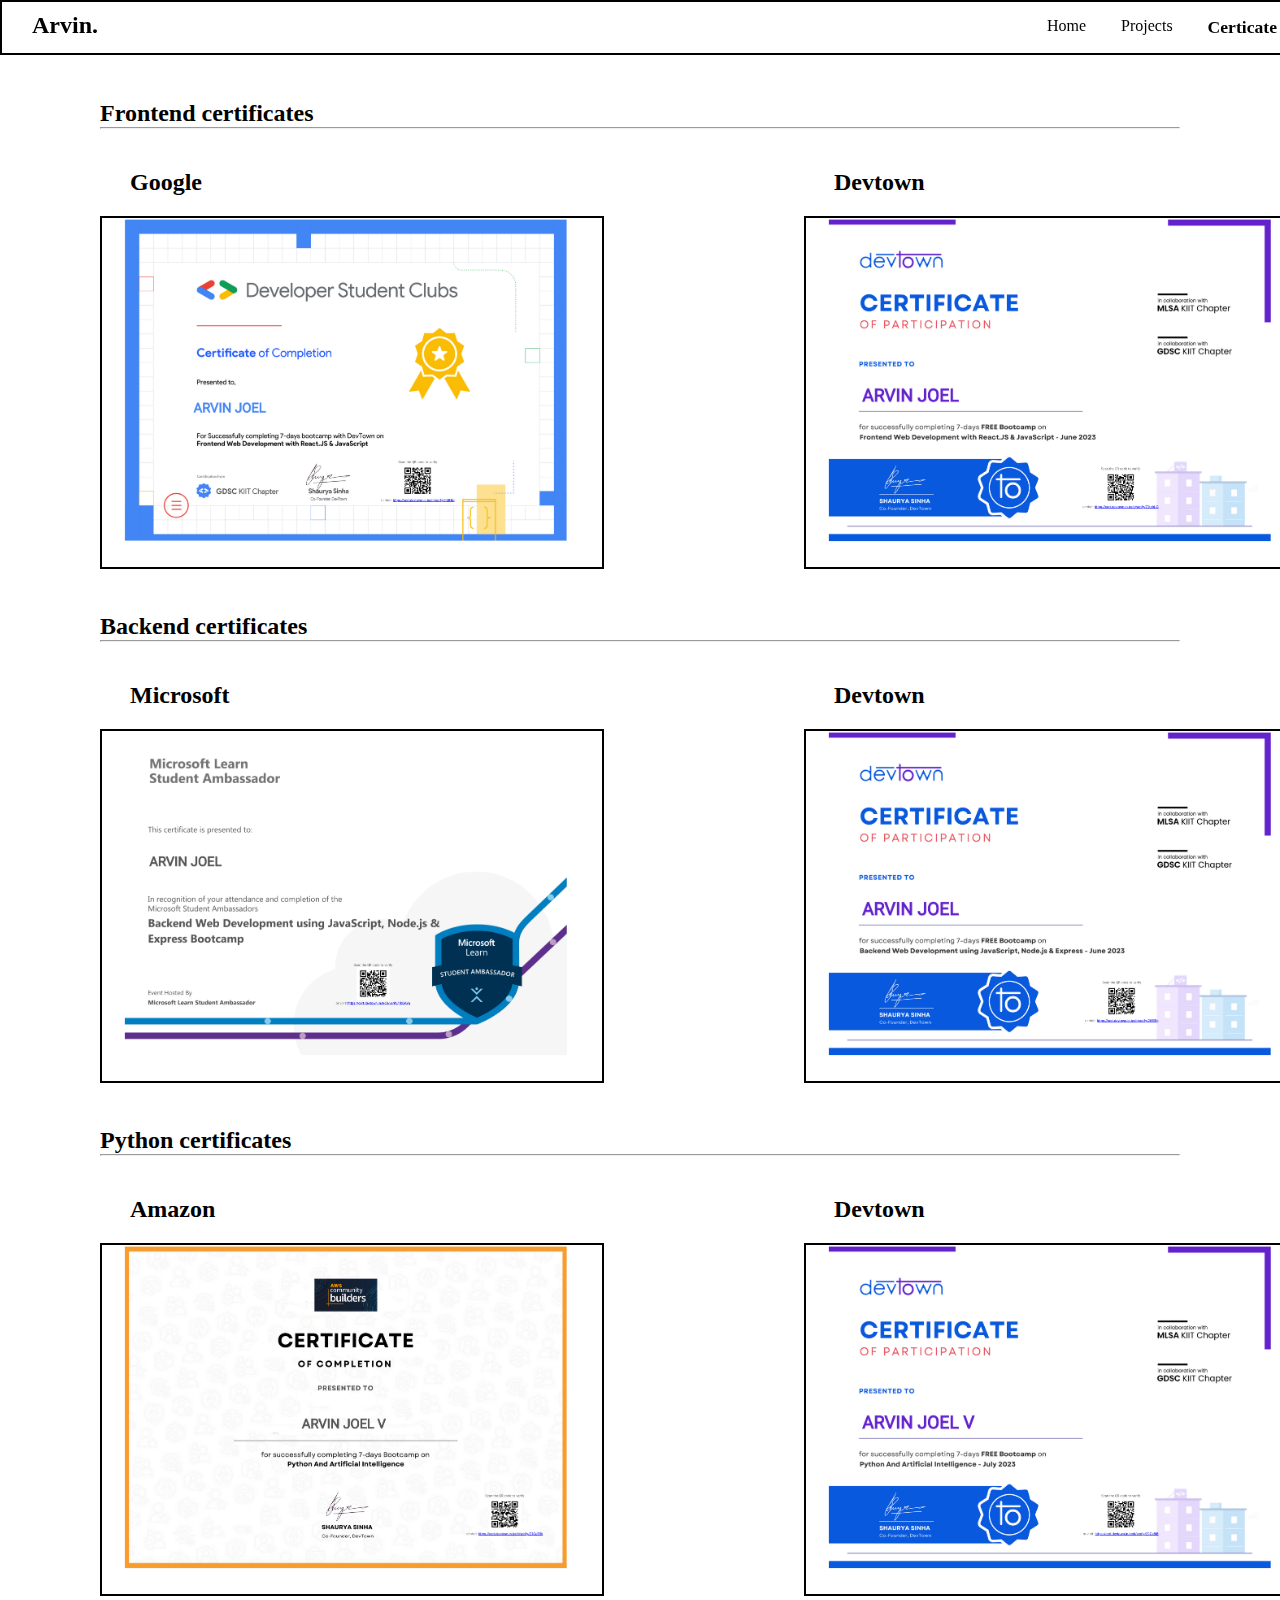
==== certificate.html @ 8130217a "Add files via upload" ====
<!DOCTYPE html>
<html lang="en">
<head>
    <meta charset="UTF-8">
    <meta name="viewport" content="width=device-width, initial-scale=1.0">
    <title>Certificate</title>
    <link rel="stylesheet" href="./style.css">
</head>
<body>
    <nav class="nav-bar">
        <h2 class="name"><a class="li arvin" href="./index.html">Arvin.</a></h2>
        <div class="right">
            <ol class="ol">
                <li class="li"><a href="./index.html">Home</a></li>
                <li class="li"><a href="projects.html">Projects</a></li>
                <li class="li current"><a href="./certificate.html">Certicate</a></li>
            </ol>
        </div>
    </nav>    
    <div class="certificate-grid">
        <h2>Frontend certificates</h2>
        <hr>
       <div class="frontend">
        
        <div class="certificate-container">
            <div class="certificate-name">
                Google
            </div>
            <div class="certificate-image-container">
                <img class="certificate-image" src="./HMHId.p_04082023_103818_image_1.png">
            </div>
              
        </div>
        <div class="certificate-container">
            <div class="certificate-name">
                Devtown
             </div>  
            <div class="certificate-image-container">
                <img class="certificate-image" src="./Z1tehUO_04082023_103703_image_1.png">
            </div>
            
        </div>
       </div>
       <h2>Backend certificates</h2>
       <hr>
       <div class="backend">

        <div class="certificate-container">
            <div class="certificate-name">
                Microsoft
            </div>
            <div class="certificate-image-container">
                <img class="certificate-image" src="./1bDAYu._04082023_103534_image_1.png">
            </div>
             
        </div>
        <div class="certificate-container">
            <div class="certificate-name">
                Devtown
             </div> 
            <div class="certificate-image-container">
                <img class="certificate-image" src="./2t5REg._04082023_103443_image_1.png">
            </div>
             
        </div>
       </div>
       <h2>Python certificates</h2>
       <hr>
       <div class="python">

        <div class="certificate-container">
            <div class="certificate-name">
                Amazon
            </div>  
            <div class="certificate-image-container">
                <img class="certificate-image" src="./Z1CuT5h_04082023_103309_image_1.png">
            </div>
            
        </div>
        <div class="certificate-container">
            <div class="certificate-name">
                Devtown
             </div>  
            <div class="certificate-image-container">
                <img class="certificate-image" src="./Z1Ce8iB_04082023_103357_image_1.png">
            </div>
            
        </div>
       </div>
    </div>

    <script src="./certificate.js"></script>
    <script src="./index.js"></script>
    
</body>
</html>
---- style.css ----
*{
    margin: 0;
    padding: 0;
    font-family:;
}
body{
    box-sizing: border-box;
}   
.main{
   
}
.nav-bar{
    display: flex;
    padding: 10px 50px 10px 30px;
    justify-content: space-between;
    width: 100%;
    position: fixed;
    border: 2px solid black;

   
}
hr{
   
}
.ol{
    display: flex;
    padding: 5px 10px; 
    padding-right: 0;
    justify-content: space-evenly;
    width: 300px;
}
.li{
    text-decoration: none;
    list-style-type: none;
}
.li a{
    text-decoration: none;
    color: black;
}
.arvin{
    color: black;
}
.current{
   font-weight: bolder;
   font-size: 1.1rem;

}
.body{
    padding-top: 150px;
    padding: 150px 20px 0 20px;
    padding-left: 90px;
}
.greetings{
}
.my-name {
    font-size: 4rem;
    margin-bottom: 5px;
}
.but{
    margin-top: 30px;
}
.btn{
    padding: 10px 20px;
    border-radius: 5px;
    margin-bottom: 30px;
    background-color: black;
    color: white;
    border: none;
    font-size: 0.9rem;
    font-weight: bold;
}
.btn:hover{
    background-color: #fff;
    color: black;
    box-shadow:2px 0px 9px -1px rgba(0,0,0,0.65);

}
.img{
    width: 50px;
    margin: 0 10px;
}
.links{
    display: flex;
}
.stats{
    display: flex;
    margin: 50px 35%;
    padding: 10px 25px;
    justify-content: space-between;
    box-shadow:2px 0px 9px -1px rgba(0,0,0,0.65);
    border-radius: 40px;
}
.block{
    display: flex;
}
.img2{
    width: 40px;
    border-radius: 50%;
    box-shadow:;
    margin-right: 5px;
}
.sub-block h2{
    padding-left: 10px;

}
.projects-grid{
    padding-top: 70px;
    padding-left: 50px;
    display: grid;
    grid-template-columns: repeat(4, 1fr);
    
}
.project-container{
    margin: 20px;
    box-shadow:2px 0px 9px -1px rgba(0,0,0,0.65);
    padding: 10px;
    width: fit-content;
}
.project-image{
    width: 270px;
   height: 170px
}
.project-name{
    padding: 7px;
    font-size: 1.2rem;
    font-weight: bold;
}
.link{
    text-decoration: none;
    color: black;
}
.certificate-grid{
    padding: 100px;
}
.certificate-image{
    width: 500px;
    border: 2px solid black;
    /*box-shadow:2px 0px 9px -1px rgba(0,0,0,0.65);*/
}
.frontend,.backend,.python{
    display: grid;
    grid-template-columns: repeat(5, 1fr);
}
.certificate-container{
    margin-top: 40px;
    margin-bottom: 40px;
    padding-right:200px ;
}
.certificate-name{
    font-size: 1.5rem;
    align-items: center;
    padding-left:30px; 
    padding-bottom: 20px;
    font-weight: bolder;
}
@media (max-width:576px) {
    .nav-bar{
        justify-content: space-between;
        padding: 10px 10px 10px 10px;
    }
    .ol{
        margin-left: 70px;
    }
    .body{
        padding-left: 60px;
    }
    .stats{
        margin: 50px 30px;
    }
    .projects-grid{
        display: block;
        padding-left: 14%;
    }
    .project-container{
        margin-top:30px ;
    }
    .certificate-grid{
        padding-top: 100px;
        padding-left: 30px;
    }
    .certificate-image{
        width: 350px;
    }
    .frontend,.backend,.python{
        display: block;
    }
    .certificate-container{
        margin-top: 20px;
        margin-bottom: 20px;
    }
    .certificate-name{
        font-size: 1.4rem;
        padding-left: 10px;
    }
}
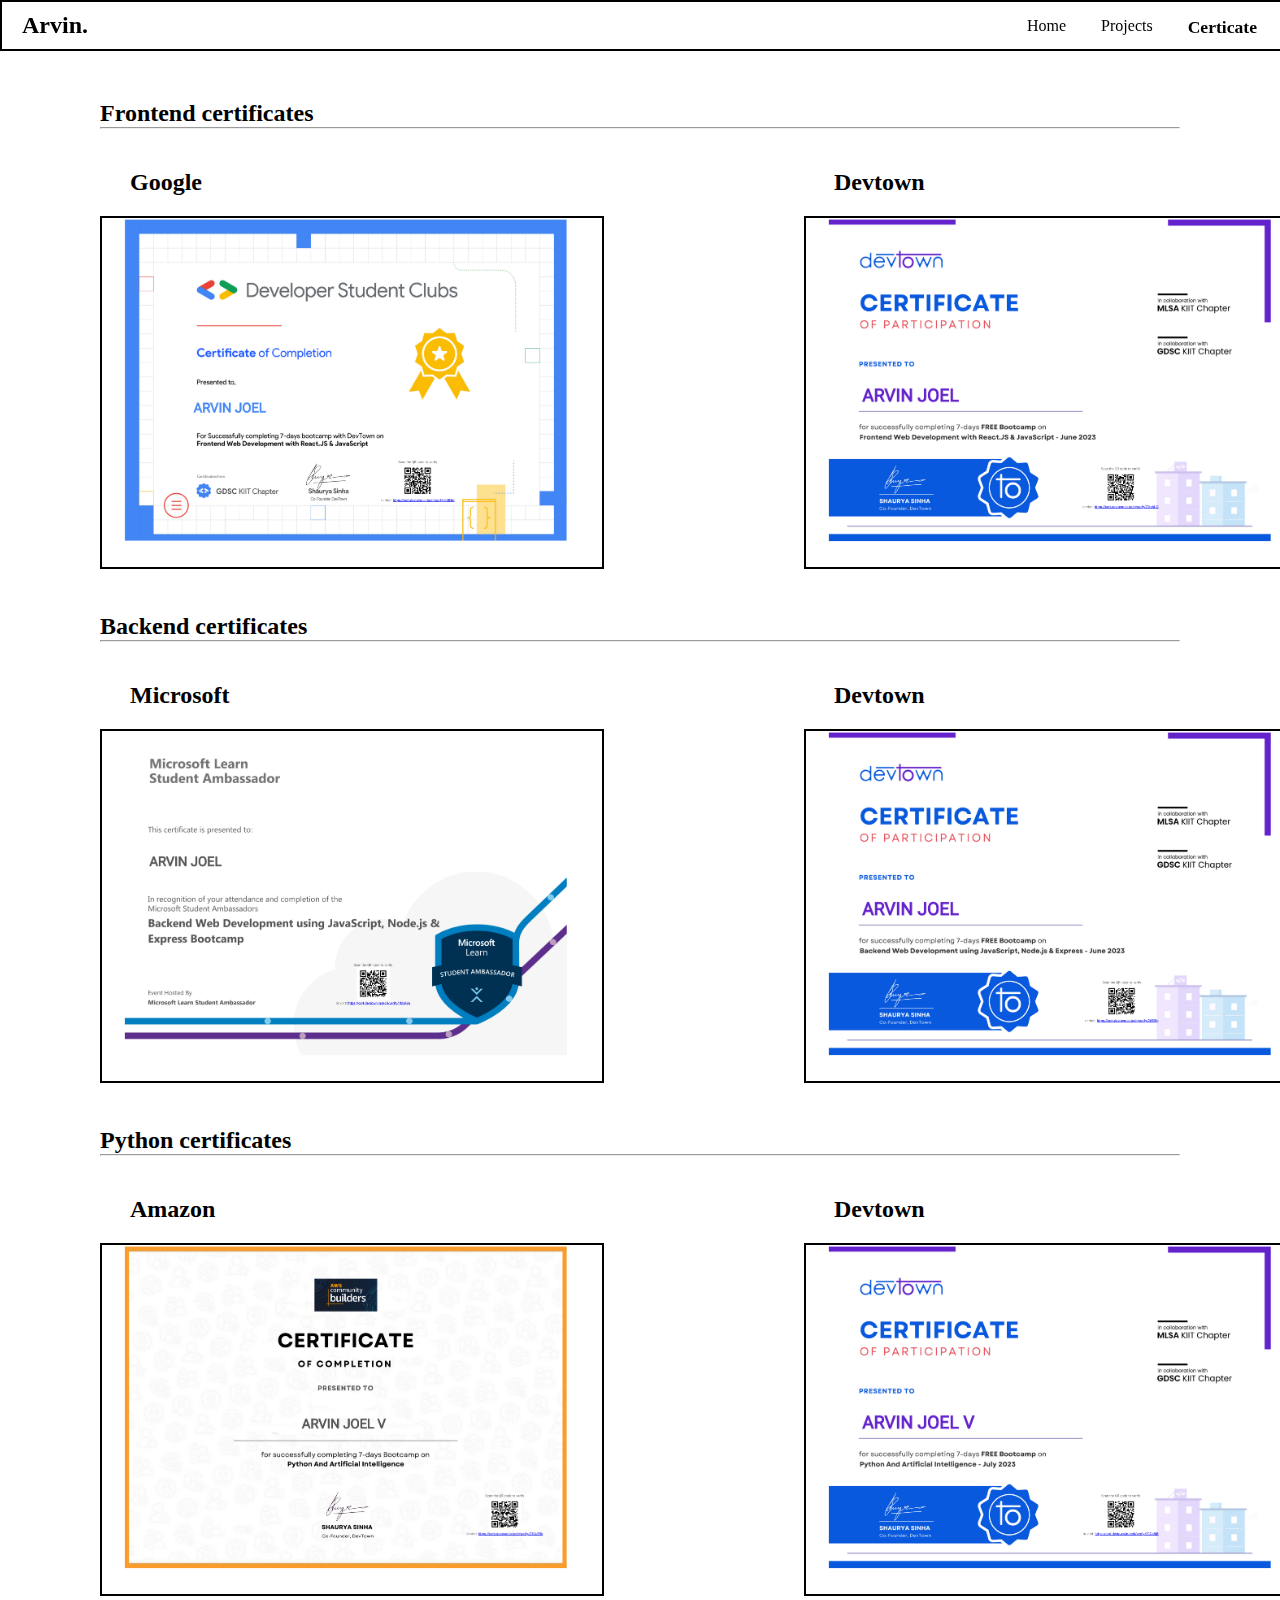
==== commit 322dca66: "Update certificate.html" ====
--- a/certificate.html
+++ b/certificate.html
@@ -8,7 +8,7 @@
 </head>
 <body>
     <nav class="nav-bar">
-        <h2 class="name"><a class="li arvin" href="./index.html">Arvin.</a></h2>
+        <h2 class="name"><a class="arvin" href="./index.html">Arvin.</a></h2>
         <div class="right">
             <ol class="ol">
                 <li class="li"><a href="./index.html">Home</a></li>
@@ -93,4 +93,4 @@
     <script src="./index.js"></script>
     
 </body>
-</html>+</html>
--- a/style.css
+++ b/style.css
@@ -11,7 +11,7 @@
 }
 .nav-bar{
     display: flex;
-    padding: 10px 50px 10px 30px;
+    padding: 10px 30px 10px 10px;
     justify-content: space-between;
     width: 100%;
     position: fixed;
@@ -22,16 +22,18 @@
 hr{
    
 }
+.arvin{
+    padding-left: 10px;
+}
 .ol{
     display: flex;
-    padding: 5px 10px; 
-    padding-right: 0;
-    justify-content: space-evenly;
+    padding-top: 5px;
     width: 300px;
 }
 .li{
     text-decoration: none;
     list-style-type: none;
+    padding-left: 35px;
 }
 .li a{
     text-decoration: none;
@@ -39,6 +41,7 @@
 }
 .arvin{
     color: black;
+    text-decoration: none;
 }
 .current{
    font-weight: bolder;
@@ -155,11 +158,20 @@
 }
 @media (max-width:576px) {
     .nav-bar{
-        justify-content: space-between;
+        justify-content:space-between;
         padding: 10px 10px 10px 10px;
+       
     }
     .ol{
-        margin-left: 70px;
+        margin-left: 20px;
+        padding-left: 0;
+
+    }
+    .arvin{
+        margin-right: 40px;
+    }
+    .li{
+        padding-left: 15px;
     }
     .body{
         padding-left: 60px;
@@ -169,14 +181,14 @@
     }
     .projects-grid{
         display: block;
-        padding-left: 14%;
+        padding-left: 35px;
     }
     .project-container{
         margin-top:30px ;
     }
     .certificate-grid{
         padding-top: 100px;
-        padding-left: 30px;
+        padding-left: 20px;
     }
     .certificate-image{
         width: 350px;
